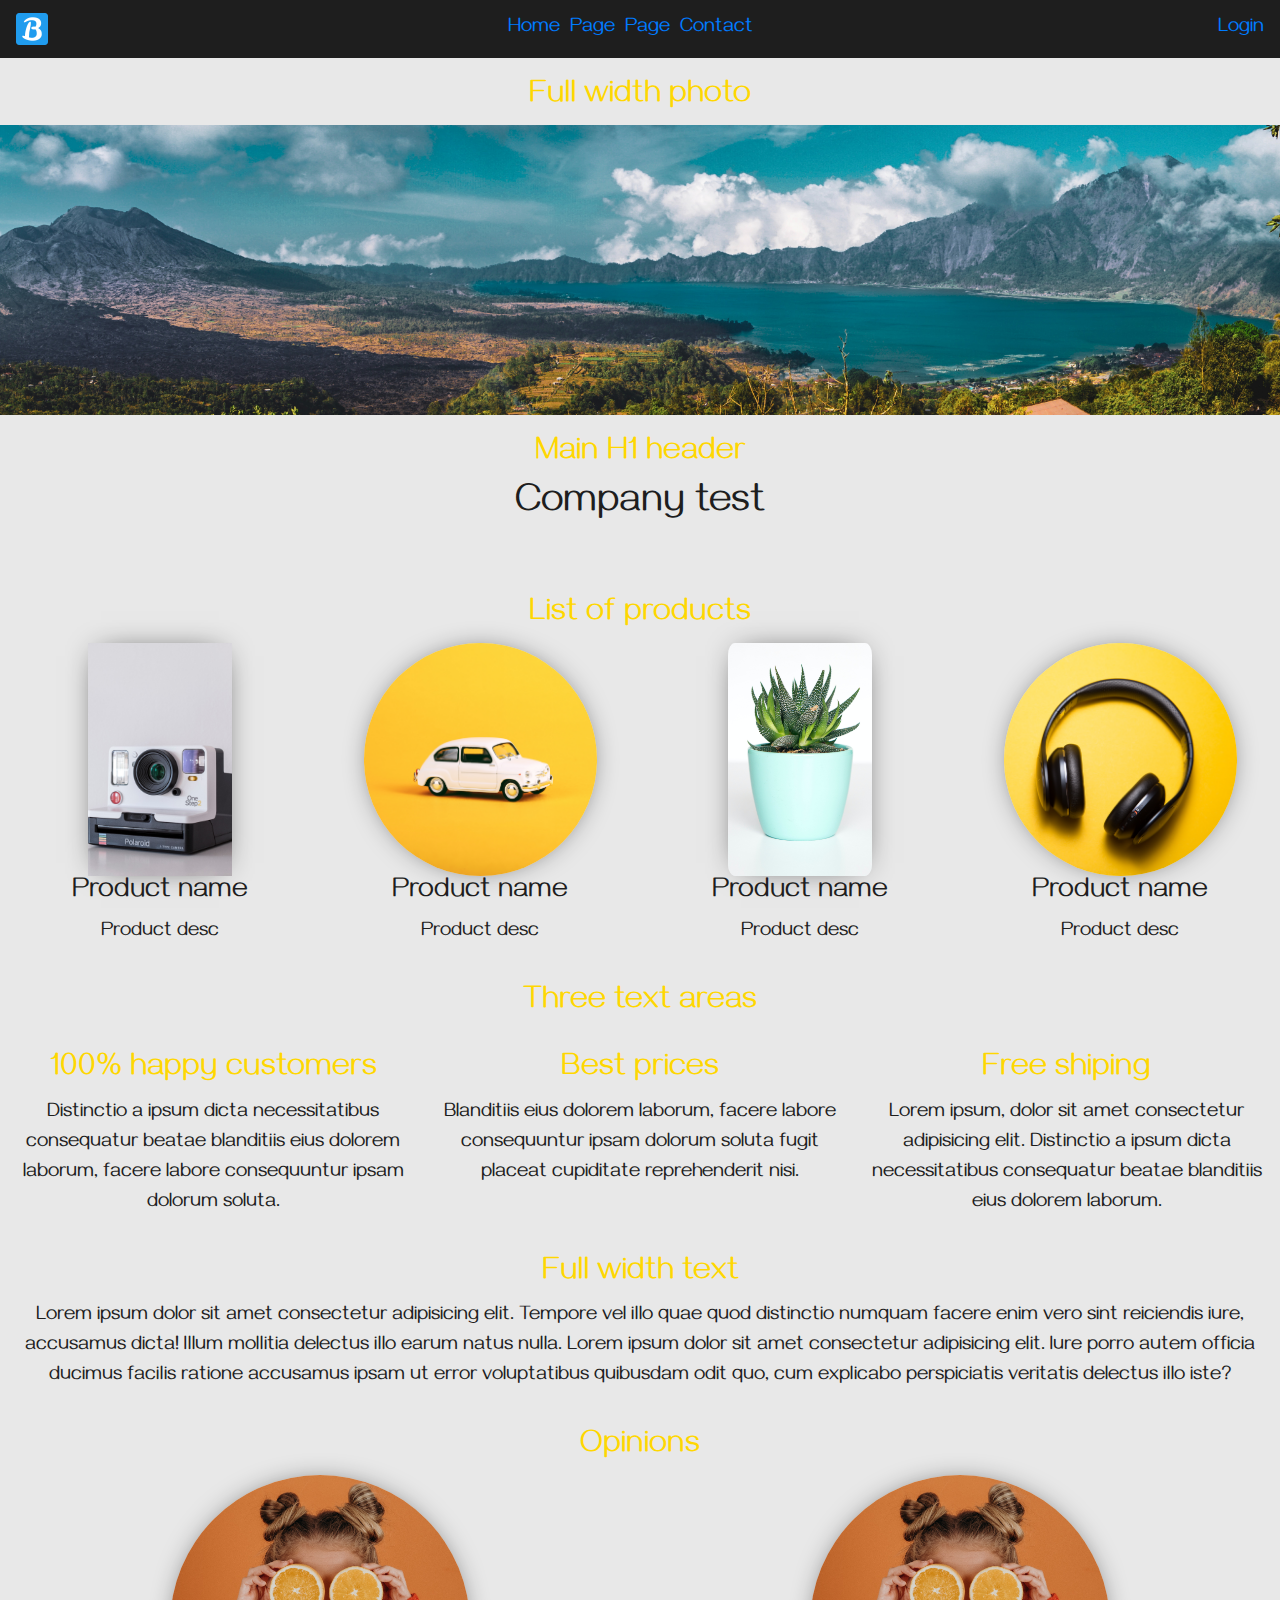
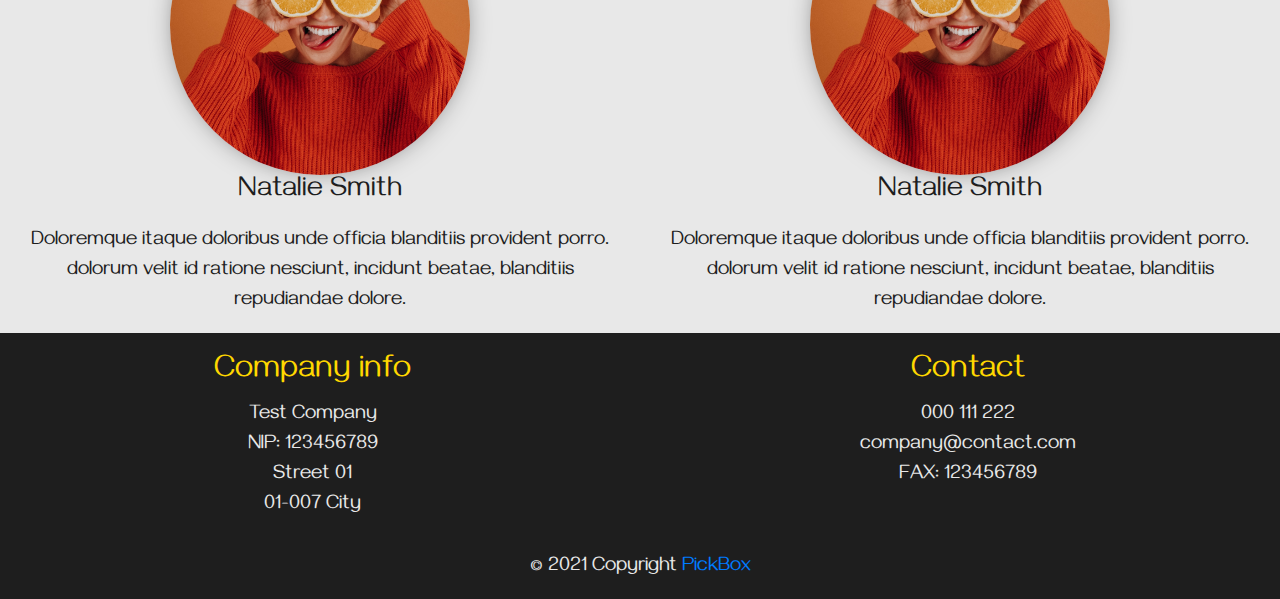
==== index.html @ 42dc8b47 "Login page ready" ====
<html lang="pl">
  <head>
    <meta charset="UTF-8" />
    <meta http-equiv="X-UA-Compatible" content="IE=edge" />
    <meta name="viewport" content="width=device-width, initial-scale=1.0" />
    <title>PickBox</title>

    <link
      rel="stylesheet"
      href="https://maxcdn.bootstrapcdn.com/bootstrap/4.0.0/css/bootstrap.min.css"
      integrity="sha384-Gn5384xqQ1aoWXA+058RXPxPg6fy4IWvTNh0E263XmFcJlSAwiGgFAW/dAiS6JXm"
      crossorigin="anonymous"
    />
    <link href="https://fonts.googleapis.com/css2?family=Gayathri:wght@400;700;800&display=swap" rel="stylesheet" />
    <link rel="stylesheet" href="style.css" />
    <link rel="shortcut icon" type="image/x-icon" href="favicon.png" />
  </head>

  <body>
    <nav class="navbar" style="background-color: #1e1e1e; padding-top: 1%; padding-bottom: 1%">
      <div class="col-xs-2">
        <a href="index.html">
          <img src="favicon.png" alt="" />
        </a>
      </div>
      <div class="col-xs-8">
        <a href="#" class="navbar-items">Home</a>
        <a href="#" class="navbar-items">Page</a>
        <a href="#" class="navbar-items">Page</a>
        <a href="#" class="navbar-items">Contact</a>
      </div>
      <div class="col-xs-2">
        <a href="login-page.html">Login</a>
      </div>
    </nav>
    <div class="container-fluid text-center">
      <div class="row">
        <div class="col">
          <h2>Full width photo</h2>
        </div>
        <img
          src="img/mountain-landscape.jpg"
          alt="Sunny mountain landscape with lake"
          class="img-fluid"
          style="height: 80%; width: 100%; object-fit: cover"
        />
      </div>
      <div class="row">
        <div class="col">
          <h2>Main H1 header</h2>
          <h1 class="h1-header-text">Company test</h1>
        </div>
      </div>
      <div class="row" style="margin-top: 3%">
        <div class="col-12">
          <h2>List of products</h2>
        </div>
        <div class="col-sm-6 col-md-4 col-lg-3">
          <img
            src="img/polaroid-photo.jpg"
            alt="Polaroid camera"
            style="
              height: 233px;
              width: 144px;
              object-fit: cover;
              -webkit-box-shadow: 0px 0px 30px -13px rgba(30, 30, 30, 1);
              -moz-box-shadow: 0px 0px 30px -13px rgba(30, 30, 30, 1);
              box-shadow: 0px 0px 30px -13px rgba(30, 30, 30, 1);
            "
          />
          <h3>Product name</h3>
          <p>Product desc</p>
        </div>
        <div class="col-sm-6 col-md-4 col-lg-3">
          <img
            src="img/small-car-photo.jpg"
            alt="Small car"
            style="
              height: 233px;
              width: 233px;
              object-fit: cover;
              border-radius: 50%;
              -webkit-box-shadow: 0px 0px 30px -13px rgba(30, 30, 30, 1);
              -moz-box-shadow: 0px 0px 30px -13px rgba(30, 30, 30, 1);
              box-shadow: 0px 0px 30px -13px rgba(30, 30, 30, 1);
            "
          />
          <h3>Product name</h3>
          <p>Product desc</p>
        </div>
        <div class="col-sm-6 col-md-4 col-lg-3">
          <img
            src="img/plant-photo.jpg"
            alt="Green plant in pot"
            style="
              height: 233px;
              width: 144px;
              object-fit: cover;
              border-radius: 5%;
              -webkit-box-shadow: 0px 0px 30px -13px rgba(30, 30, 30, 1);
              -moz-box-shadow: 0px 0px 30px -13px rgba(30, 30, 30, 1);
              box-shadow: 0px 0px 30px -13px rgba(30, 30, 30, 1);
            "
          />
          <h3>Product name</h3>
          <p>Product desc</p>
        </div>
        <div class="col-sm-6 col-md-4 col-lg-3">
          <img
            src="img/headphones-photo.jpg"
            alt="Black headphones on yellow background"
            style="
              height: 233px;
              width: 233px;
              object-fit: cover;
              border-radius: 50%;
              object-position: right;
              -webkit-box-shadow: 0px 0px 30px -13px rgba(30, 30, 30, 1);
              -moz-box-shadow: 0px 0px 30px -13px rgba(30, 30, 30, 1);
              box-shadow: 0px 0px 30px -13px rgba(30, 30, 30, 1);
            "
          />
          <h3>Product name</h3>
          <p>Product desc</p>
        </div>
      </div>
      <div class="row">
        <div class="col-12">
          <h2>Three text areas</h2>
        </div>
        <div class="col-sm-6 col-md-4">
          <h2>100% happy customers</h2>
          <p>
            Distinctio a ipsum dicta necessitatibus consequatur beatae blanditiis eius dolorem laborum, facere labore
            consequuntur ipsam dolorum soluta.
          </p>
        </div>
        <div class="col-sm-6 col-md-4">
          <h2>Best prices</h2>
          <p>
            Blanditiis eius dolorem laborum, facere labore consequuntur ipsam dolorum soluta fugit placeat cupiditate
            reprehenderit nisi.
          </p>
        </div>
        <div class="col-sm-6 col-md-4">
          <h2>Free shiping</h2>
          <p>
            Lorem ipsum, dolor sit amet consectetur adipisicing elit. Distinctio a ipsum dicta necessitatibus
            consequatur beatae blanditiis eius dolorem laborum.
          </p>
        </div>
      </div>
      <div class="row">
        <div class="col-12">
          <h2>Full width text</h2>
        </div>
        <p>
          Lorem ipsum dolor sit amet consectetur adipisicing elit. Tempore vel illo quae quod distinctio numquam facere
          enim vero sint reiciendis iure, accusamus dicta! Illum mollitia delectus illo earum natus nulla. Lorem ipsum
          dolor sit amet consectetur adipisicing elit. Iure porro autem officia ducimus facilis ratione accusamus ipsam
          ut error voluptatibus quibusdam odit quo, cum explicabo perspiciatis veritatis delectus illo iste?
        </p>
      </div>
      <div class="row">
        <div class="col-12">
          <h2>Opinions</h2>
        </div>
        <div class="col-sm-6 col-lg-6">
          <img
            src="img/opinion-photo.jpg"
            alt="Woman with oranges in opinion photo"
            class="img-fluid"
            ;
            style="
              height: 300px;
              width: 300px;
              object-fit: cover;
              border-radius: 50%;
              -webkit-box-shadow: 0px 0px 30px -13px rgba(30, 30, 30, 1);
              -moz-box-shadow: 0px 0px 30px -13px rgba(30, 30, 30, 1);
              box-shadow: 0px 0px 30px -13px rgba(30, 30, 30, 1);
            "
          />
          <h3>Natalie Smith</h3>
          <p style="margin-top: 3%">
            Doloremque itaque doloribus unde officia blanditiis provident porro. dolorum velit id ratione nesciunt,
            incidunt beatae, blanditiis repudiandae dolore.
          </p>
        </div>
        <div class="col-sm-6 col-lg-6">
          <img
            src="img/opinion-photo.jpg"
            alt="Woman with oranges in opinion photo"
            class="img-fluid"
            style="
              height: 300px;
              width: 300px;
              object-fit: cover;
              border-radius: 50%;
              -webkit-box-shadow: 0px 0px 30px -13px rgba(30, 30, 30, 1);
              -moz-box-shadow: 0px 0px 30px -13px rgba(30, 30, 30, 1);
              box-shadow: 0px 0px 30px -13px rgba(30, 30, 30, 1);
            "
          />
          <h3>Natalie Smith</h3>
          <p style="margin-top: 3%">
            Doloremque itaque doloribus unde officia blanditiis provident porro. dolorum velit id ratione nesciunt,
            incidunt beatae, blanditiis repudiandae dolore.
          </p>
        </div>
      </div>
    </div>
    <footer style="background-color: #1e1e1e; color: #e8e8e8">
      <div class="row text-center">
        <div class="col-md-6">
          <h2>Company info</h2>
          <p>
            Test Company <br />
            NIP: 123456789 <br />
            Street 01 <br />
            01-007 City <br />
          </p>
        </div>
        <div class="col-md-6">
          <h2>Contact</h2>
          <p>
            000 111 222 <br />
            company@contact.com <br />
            FAX: 123456789 <br />
          </p>
        </div>
      </div>
      <div class="footer-copyright text-center p-3">© 2021 Copyright <a href="index.html">PickBox</a></div>
    </footer>
  </body>
</html>
---- style.css ----
html,
body {
  overflow-x: hidden;
}

body {
  background-color: #e8e8e8;
  color: #1e1e1e;
  font-size: 20px;
  font-family: "Gayathri", sans-serif;
  position: relative;
}

a:active,
a:visited {
  text-decoration: none;
}

a:hover {
  color: rgb(255, 217, 0);
  text-decoration: none;
}

img:hover {
  opacity: 0.8;
}

.row-height-margin {
}

.row-height {
}

.navbar-items {
  padding-right: 5px;
}

.h1-header-text {
}

h2 {
  color: gold;
  margin-top: 21px;
}

/* LOGIN PAGE CSS*/

.login-container {
  margin-top: 144px;
  height: 377px;
}

.login-form {
  height: 200px;
  background-color: gold;
  width: 400px;
  padding: 34px;
  border-radius: 8px;
  -webkit-box-shadow: 0px 0px 30px -13px rgba(30, 30, 30, 1);
  -moz-box-shadow: 0px 0px 30px -13px rgba(30, 30, 30, 1);
  box-shadow: 0px 0px 30px -13px rgba(30, 30, 30, 1);
}

.login-form input{
  margin-top: 8px;
}

.login-button {
  background-color:limegreen;
  padding: 5px 21px;
  letter-spacing: 2px;
  font-weight: 800;
  color: #e8e8e8;
  border-radius: 5px;
}
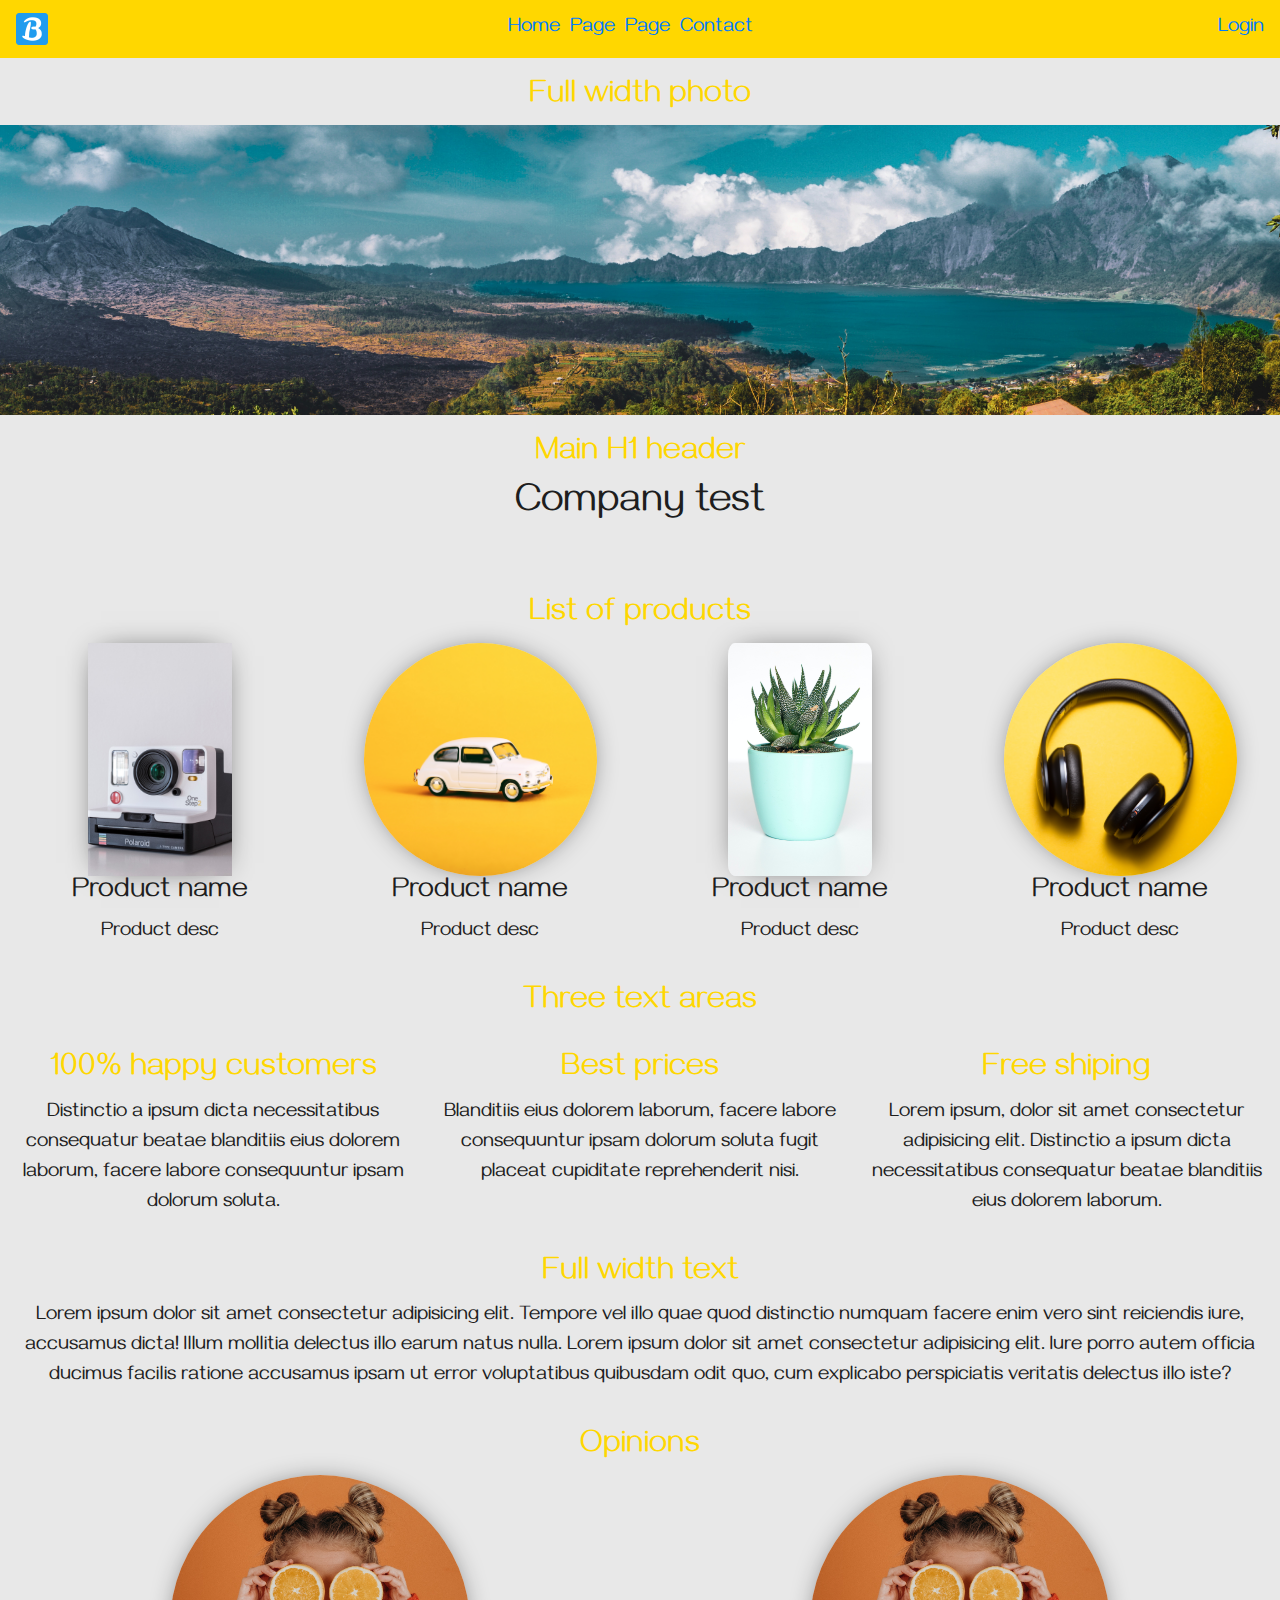
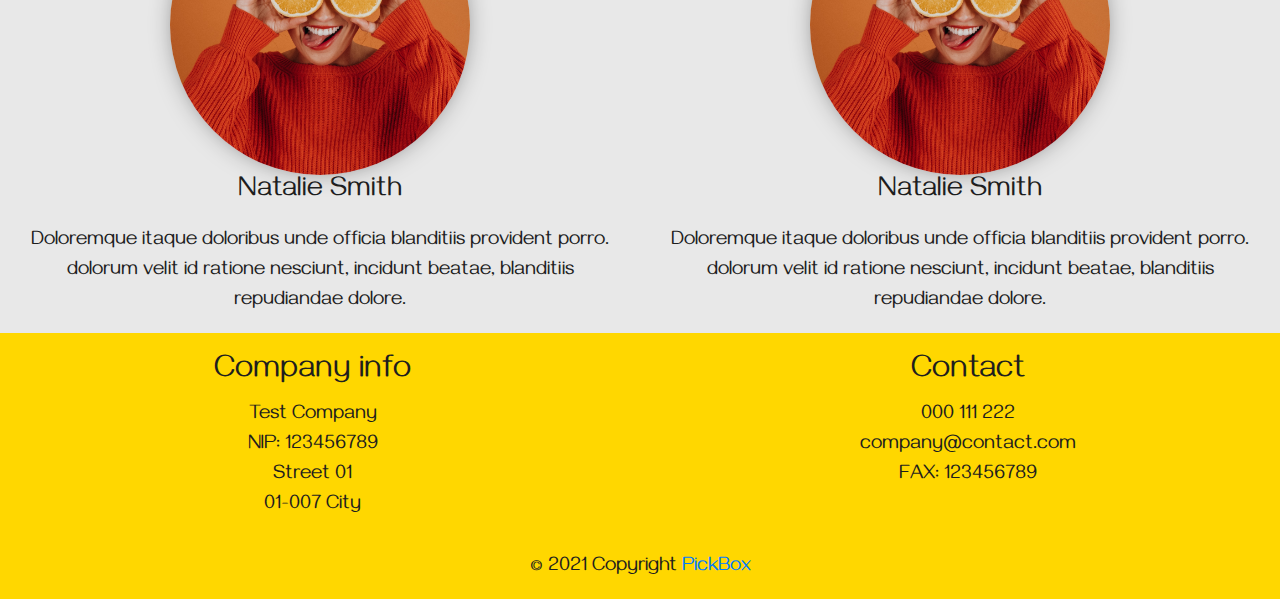
==== commit a0a863bf: "Working sticky nav. Made admin panel & login pages" ====
--- a/index.html
+++ b/index.html
@@ -1,10 +1,13 @@
 <html lang="pl">
   <head>
-    <meta charset="UTF-8" />
     <meta http-equiv="X-UA-Compatible" content="IE=edge" />
-    <meta name="viewport" content="width=device-width, initial-scale=1.0" />
+    <meta name="viewport" content="width=device-width, initial-scale=1, shrink-to-fit=no" />
     <title>PickBox</title>
+    <!-- Required meta tags -->
+    <meta charset="utf-8" />
+    <meta name="viewport" content="width=device-width, initial-scale=1, shrink-to-fit=no" />
 
+    <!-- Bootstrap CSS -->
     <link
       rel="stylesheet"
       href="https://maxcdn.bootstrapcdn.com/bootstrap/4.0.0/css/bootstrap.min.css"
@@ -17,7 +20,7 @@
   </head>
 
   <body>
-    <nav class="navbar" style="background-color: #1e1e1e; padding-top: 1%; padding-bottom: 1%">
+    <nav class="navbar sticky-top" style="background-color: gold; padding-top: 1%; padding-bottom: 1%">
       <div class="col-xs-2">
         <a href="index.html">
           <img src="favicon.png" alt="" />
@@ -210,7 +213,7 @@
         </div>
       </div>
     </div>
-    <footer style="background-color: #1e1e1e; color: #e8e8e8">
+    <footer style="background-color: gold">
       <div class="row text-center">
         <div class="col-md-6">
           <h2>Company info</h2>
@@ -232,5 +235,22 @@
       </div>
       <div class="footer-copyright text-center p-3">© 2021 Copyright <a href="index.html">PickBox</a></div>
     </footer>
+    <!-- Optional JavaScript -->
+    <!-- jQuery first, then Popper.js, then Bootstrap JS -->
+    <script
+      src="https://code.jquery.com/jquery-3.2.1.slim.min.js"
+      integrity="sha384-KJ3o2DKtIkvYIK3UENzmM7KCkRr/rE9/Qpg6aAZGJwFDMVNA/GpGFF93hXpG5KkN"
+      crossorigin="anonymous"
+    ></script>
+    <script
+      src="https://cdnjs.cloudflare.com/ajax/libs/popper.js/1.12.9/umd/popper.min.js"
+      integrity="sha384-ApNbgh9B+Y1QKtv3Rn7W3mgPxhU9K/ScQsAP7hUibX39j7fakFPskvXusvfa0b4Q"
+      crossorigin="anonymous"
+    ></script>
+    <script
+      src="https://maxcdn.bootstrapcdn.com/bootstrap/4.0.0/js/bootstrap.min.js"
+      integrity="sha384-JZR6Spejh4U02d8jOt6vLEHfe/JQGiRRSQQxSfFWpi1MquVdAyjUar5+76PVCmYl"
+      crossorigin="anonymous"
+    ></script>
   </body>
 </html>
--- a/style.css
+++ b/style.css
@@ -1,23 +1,18 @@
-html,
-body {
-  overflow-x: hidden;
-}
-
 body {
   background-color: #e8e8e8;
   color: #1e1e1e;
   font-size: 20px;
   font-family: "Gayathri", sans-serif;
-  position: relative;
 }
 
 a:active,
 a:visited {
   text-decoration: none;
+  color: #1e1e1e;
 }
 
 a:hover {
-  color: rgb(255, 217, 0);
+  opacity: 0.3;
   text-decoration: none;
 }
 
@@ -41,6 +36,13 @@
 h2 {
   color: gold;
   margin-top: 21px;
+}
+footer{
+  color: #1e1e1e;
+}
+
+footer h2{
+  color: #1e1e1e;
 }
 
 /* LOGIN PAGE CSS*/
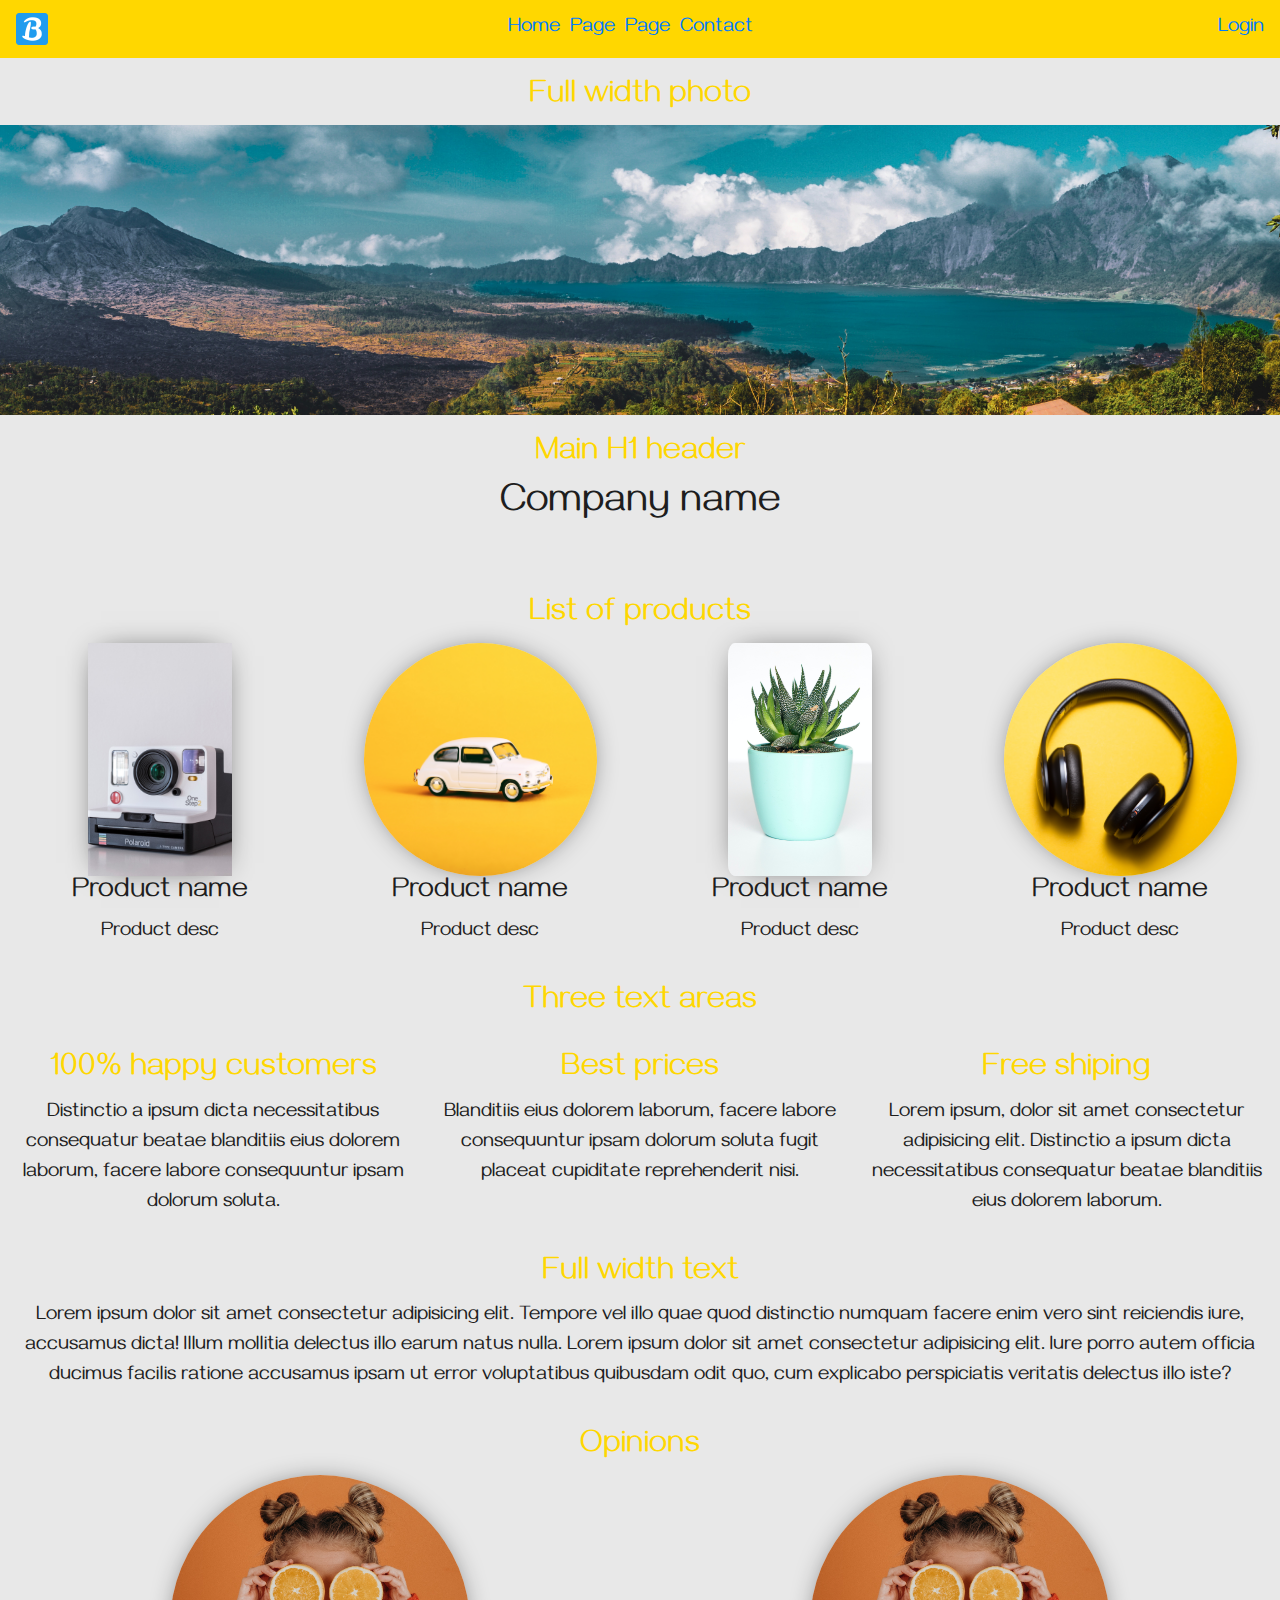
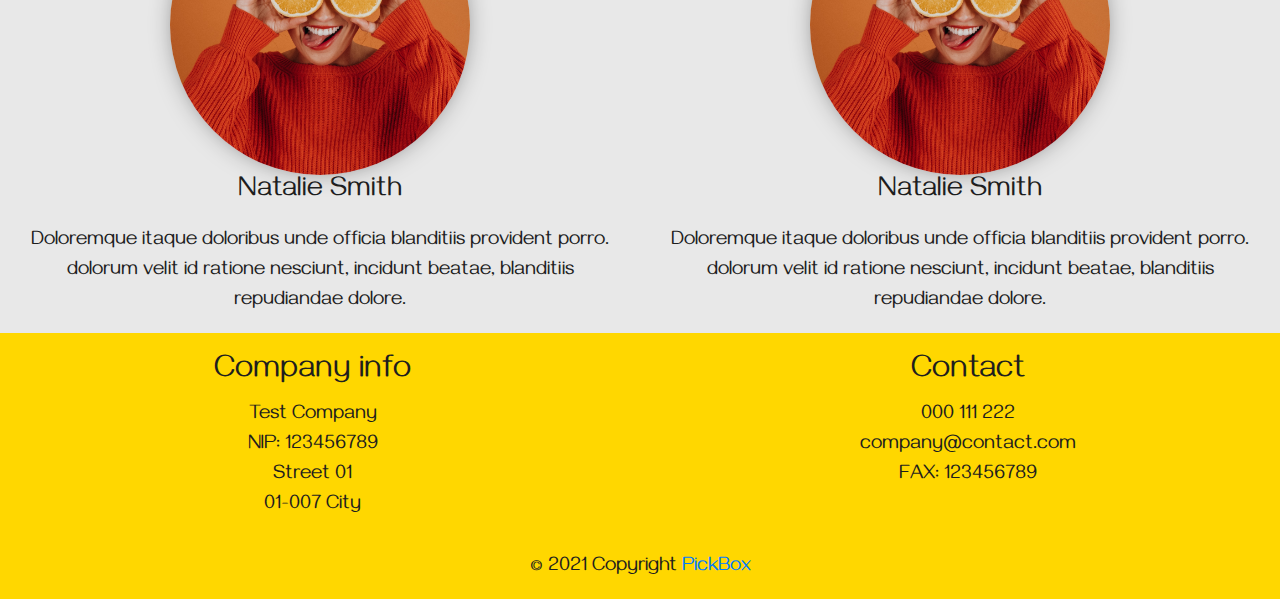
==== commit 068b9c8d: "Company name small change" ====
--- a/index.html
+++ b/index.html
@@ -51,7 +51,7 @@
       <div class="row">
         <div class="col">
           <h2>Main H1 header</h2>
-          <h1 class="h1-header-text">Company test</h1>
+          <h1 class="h1-header-text">Company name</h1>
         </div>
       </div>
       <div class="row" style="margin-top: 3%">
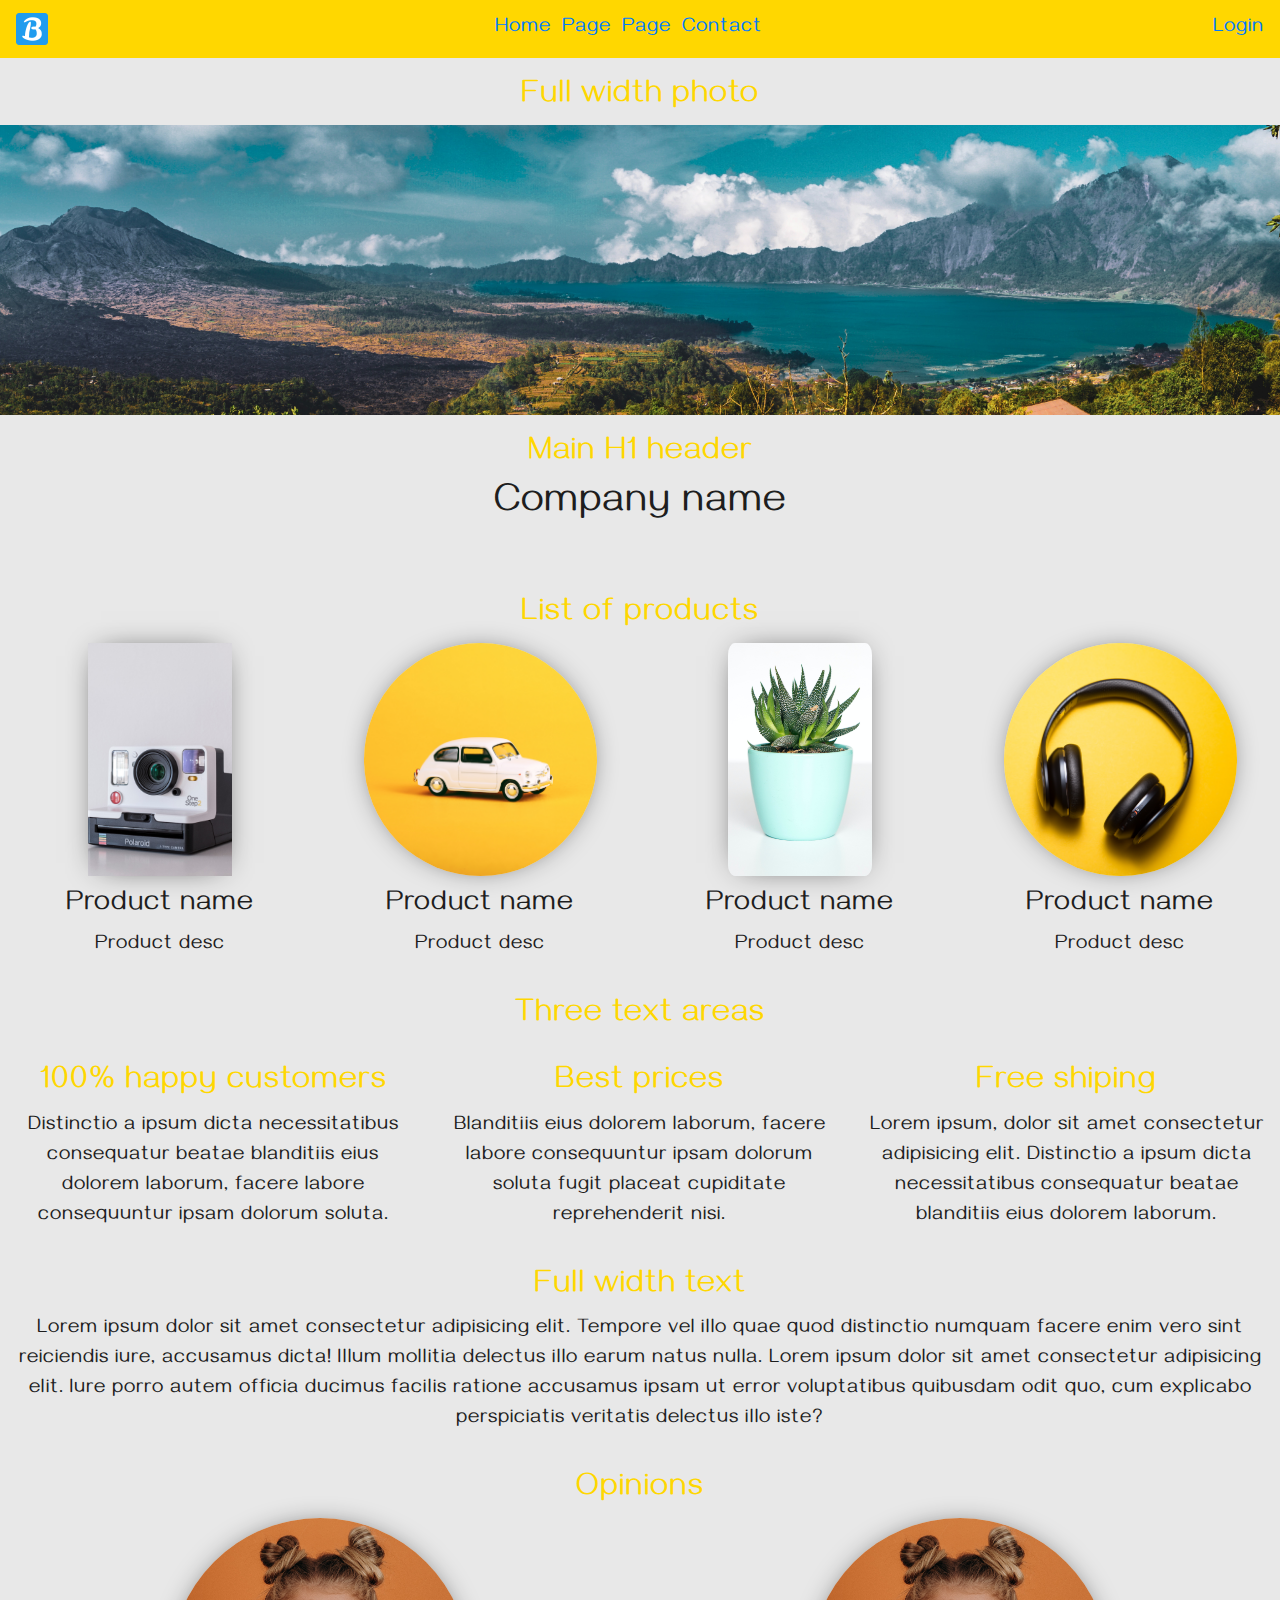
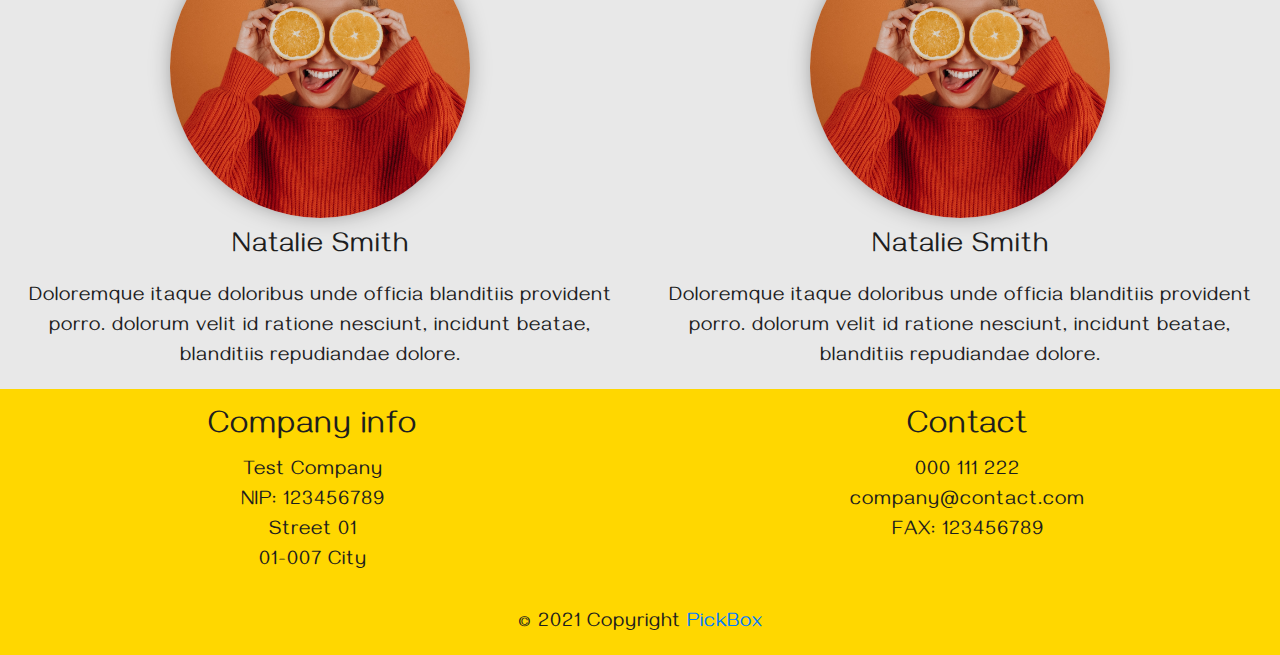
==== commit 6ca2ecad: "Footer background color in css" ====
--- a/index.html
+++ b/index.html
@@ -213,7 +213,7 @@
         </div>
       </div>
     </div>
-    <footer style="background-color: gold">
+    <footer>
       <div class="row text-center">
         <div class="col-md-6">
           <h2>Company info</h2>
--- a/style.css
+++ b/style.css
@@ -3,6 +3,11 @@
   color: #1e1e1e;
   font-size: 20px;
   font-family: "Gayathri", sans-serif;
+  letter-spacing: 1px;
+}
+
+a {
+  cursor: pointer;
 }
 
 a:active,
@@ -37,25 +42,30 @@
   color: gold;
   margin-top: 21px;
 }
-footer{
+
+h3 {
+  margin-top: 13px;
+}
+footer {
   color: #1e1e1e;
+  background-color: gold;
 }
 
-footer h2{
+footer h2 {
   color: #1e1e1e;
 }
 
 /* LOGIN PAGE CSS*/
 
 .login-container {
-  margin-top: 144px;
+  margin-top: 89px;
   height: 377px;
 }
 
 .login-form {
-  height: 200px;
+  height: 233px;
   background-color: gold;
-  width: 400px;
+  width: 377px;
   padding: 34px;
   border-radius: 8px;
   -webkit-box-shadow: 0px 0px 30px -13px rgba(30, 30, 30, 1);
@@ -63,15 +73,102 @@
   box-shadow: 0px 0px 30px -13px rgba(30, 30, 30, 1);
 }
 
-.login-form input{
+.login-form input {
   margin-top: 8px;
 }
 
 .login-button {
-  background-color:limegreen;
-  padding: 5px 21px;
+  background-color: limegreen;
+  padding: 8px 21px;
   letter-spacing: 2px;
   font-weight: 800;
   color: #e8e8e8;
   border-radius: 5px;
+  margin-top: 34px !important;
+  cursor: pointer;
 }
+
+.login-container a:hover {
+  opacity: 0.8;
+}
+
+/* ADMIN PANEL CSS*/
+
+.admin-panel-menu {
+  background-color: #1e1e1e;
+  color: #e8e8e8;
+  padding-top: 34px;
+  height: 500px;
+}
+
+.admin-menu-tile a {
+  color: #e8e8e8;
+}
+
+.admin-menu-tile {
+  margin-top: 8px;
+  columns: #e8e8e8;
+}
+
+/* SIDEBAR CSS*/
+.sidebar {
+  height: 100%;
+  width: 0;
+  position: fixed;
+  z-index: 1;
+  top: 0;
+  left: 0;
+  background-color: #1e1e1e;
+  overflow-x: hidden;
+  transition: 0.5s;
+  padding-top: 133px;
+}
+
+.sidebar a {
+  padding: 13px 8px 8px 32px;
+  text-decoration: none;
+  font-size: 21px;
+  color: #818181;
+  display: block;
+  transition: 0.3s;
+}
+
+.sidebar a:hover {
+  color: #f1f1f1;
+}
+
+.sidebar .closebtn {
+  position: absolute;
+  top: 0;
+  padding-top: 89px;
+  font-size: 21px;
+}
+
+.openbtn {
+  font-size: 20px;
+  cursor: pointer;
+  background-color: gold;
+  color: #1e1e1e;
+  padding: 10px 15px;
+  border: none;
+}
+
+.openbtn:hover {
+  opacity: 0.8;
+}
+
+#main {
+  transition: margin-left 0.5s;
+  padding: 16px;
+}
+
+/* On smaller screens, where height is less than 450px, change the style of the sidenav (less padding and a smaller font size) */
+@media screen and (max-height: 450px) {
+  .sidebar {
+    padding-top: 15px;
+  }
+  .sidebar a {
+    font-size: 18px;
+  }
+}
+/* SIDEBAR CSS*/
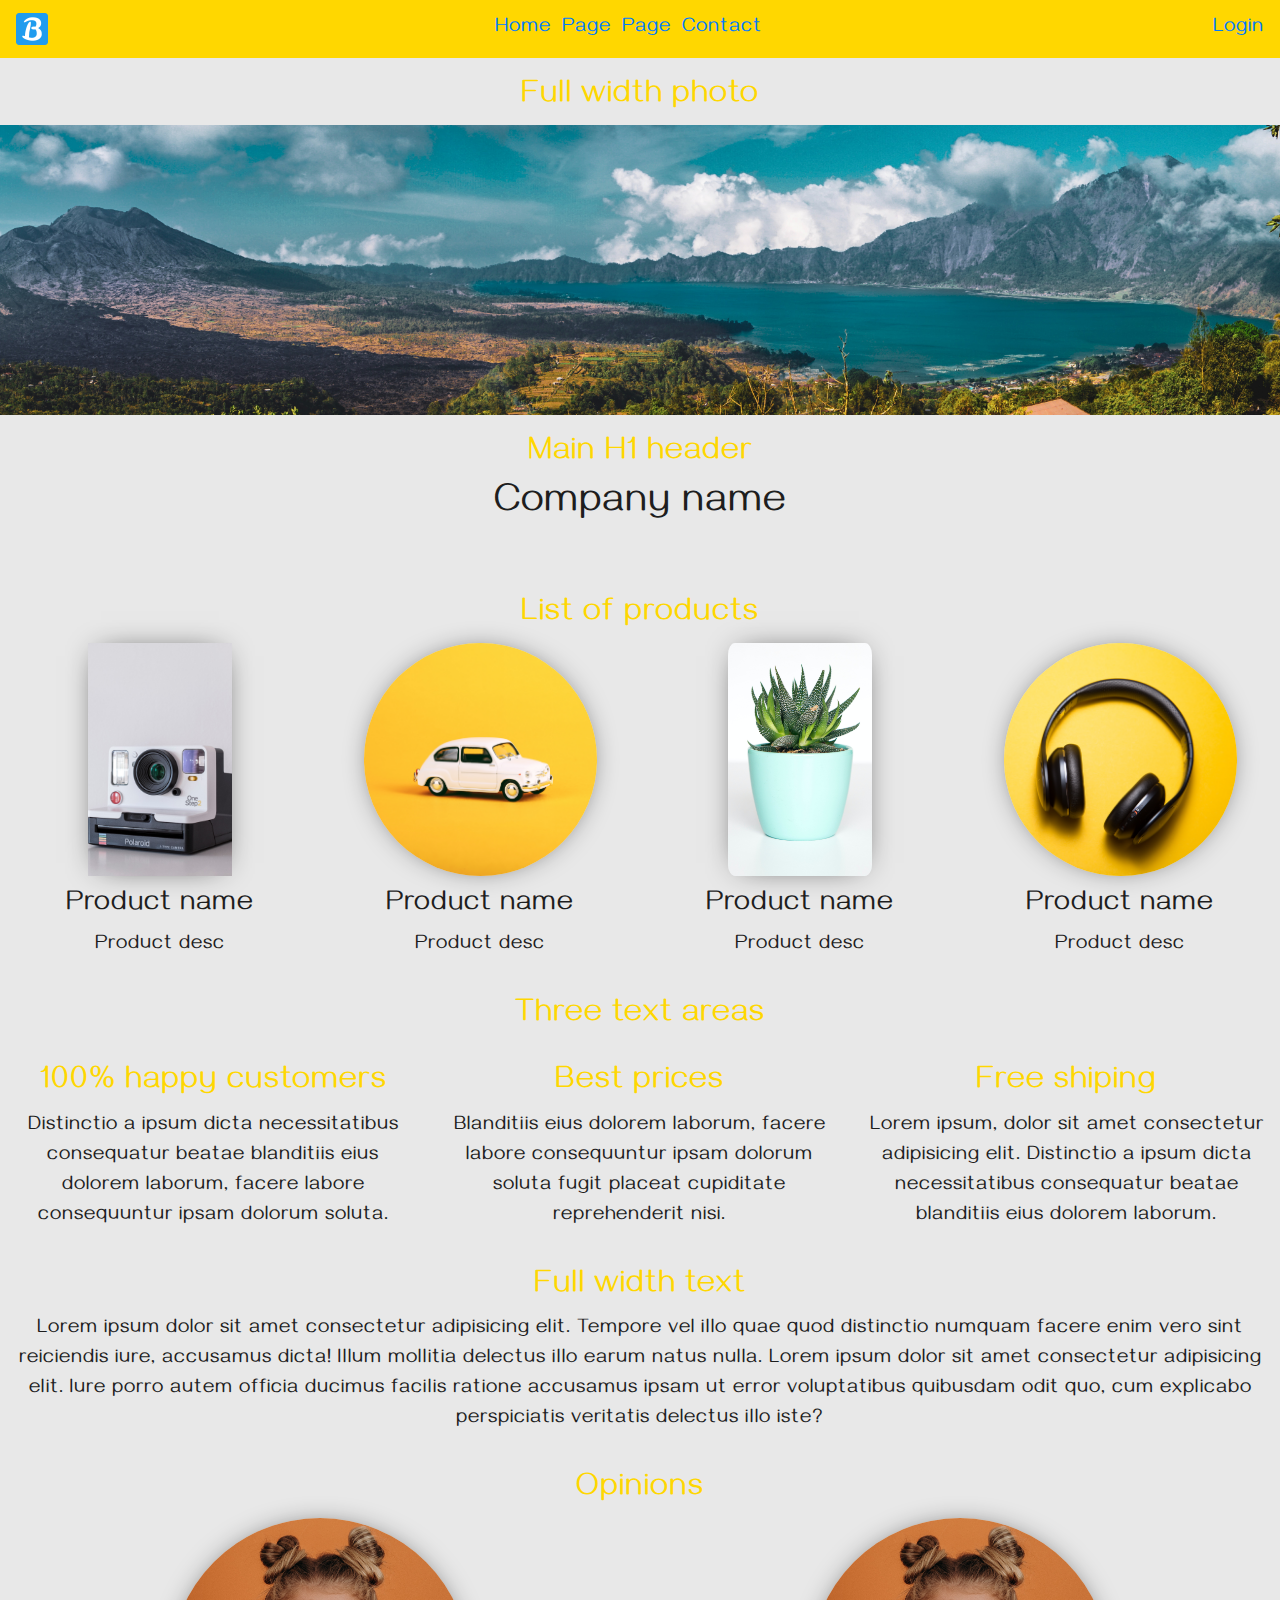
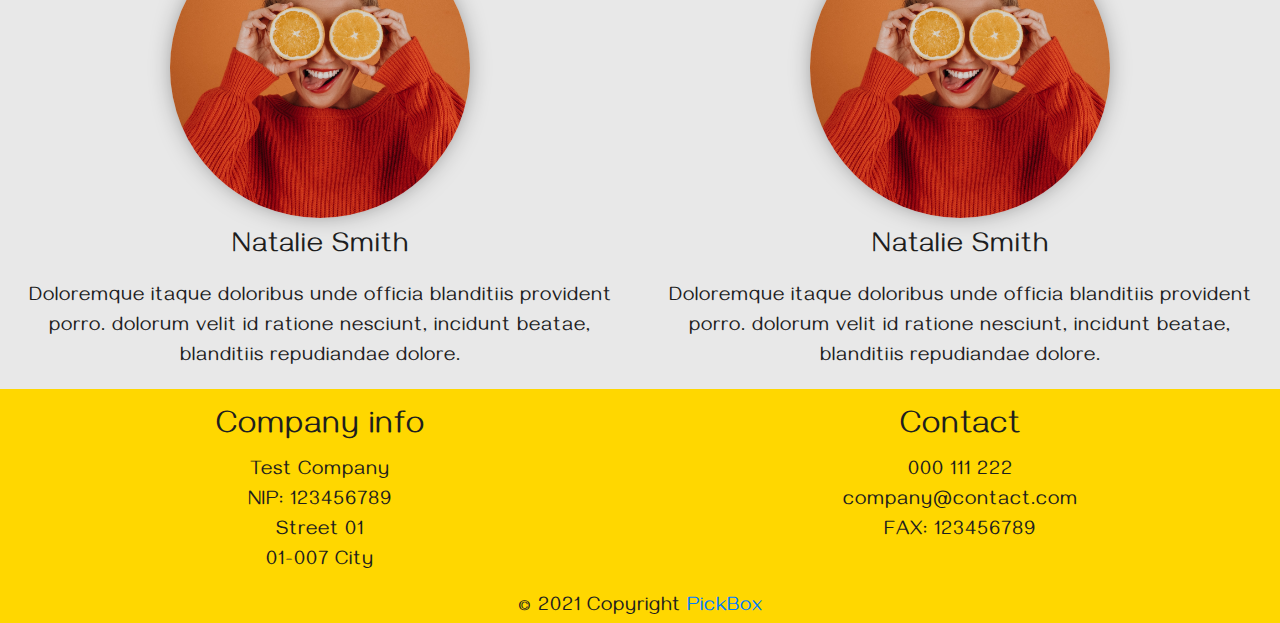
==== commit ebd03a2d: "Horizontal scrollbar fixed" ====
--- a/index.html
+++ b/index.html
@@ -17,6 +17,7 @@
     <link href="https://fonts.googleapis.com/css2?family=Gayathri:wght@400;700;800&display=swap" rel="stylesheet" />
     <link rel="stylesheet" href="style.css" />
     <link rel="shortcut icon" type="image/x-icon" href="favicon.png" />
+    <!-- All photos from https://unsplash.com/ -->
   </head>
 
   <body>
@@ -30,7 +31,7 @@
         <a href="#" class="navbar-items">Home</a>
         <a href="#" class="navbar-items">Page</a>
         <a href="#" class="navbar-items">Page</a>
-        <a href="#" class="navbar-items">Contact</a>
+        <a href="contact-page.html" class="navbar-items">Contact</a>
       </div>
       <div class="col-xs-2">
         <a href="login-page.html">Login</a>
@@ -214,7 +215,7 @@
       </div>
     </div>
     <footer>
-      <div class="row text-center">
+      <div class="row text-center" style="margin: 0;">
         <div class="col-md-6">
           <h2>Company info</h2>
           <p>
@@ -233,7 +234,7 @@
           </p>
         </div>
       </div>
-      <div class="footer-copyright text-center p-3">© 2021 Copyright <a href="index.html">PickBox</a></div>
+      <div class="text-center">© 2021 Copyright <a href="index.html">PickBox</a></div>
     </footer>
     <!-- Optional JavaScript -->
     <!-- jQuery first, then Popper.js, then Bootstrap JS -->
--- a/style.css
+++ b/style.css
@@ -121,25 +121,27 @@
   background-color: #1e1e1e;
   overflow-x: hidden;
   transition: 0.5s;
-  padding-top: 133px;
+  padding-top: 80px;
 }
 
 .sidebar a {
-  padding: 13px 8px 8px 32px;
+  padding: 5px 8px 5px 13px;
   text-decoration: none;
-  font-size: 21px;
-  color: #818181;
+  font-size: 13px;
+  color: #e8e8e8;
   display: block;
   transition: 0.3s;
 }
 
 .sidebar a:hover {
-  color: #f1f1f1;
+  color: gold;
+  opacity: 1;
 }
 
 .sidebar .closebtn {
   position: absolute;
-  top: 0;
+  top: -30;
+  right: 0;
   padding-top: 89px;
   font-size: 21px;
 }
@@ -149,7 +151,7 @@
   cursor: pointer;
   background-color: gold;
   color: #1e1e1e;
-  padding: 10px 15px;
+  padding: 10px 5px;
   border: none;
 }
 
@@ -172,3 +174,29 @@
   }
 }
 /* SIDEBAR CSS*/
+
+
+/* CONTACT PAGE CSS*/
+
+.contact-form-input{
+  margin: 8px;
+  font-weight: bold;
+  border-radius: 21px;
+  padding: 13px;
+  border: 0;
+}
+
+.form-label{
+  font-size: 34px;
+  margin-top: 21px;
+  font-weight: 900;
+}
+
+.contact-photo{
+  width: 500px;
+  height: 500px;
+  object-fit: cover;
+  object-position: left;
+  border-radius: 50%;
+  padding: 34px;
+}